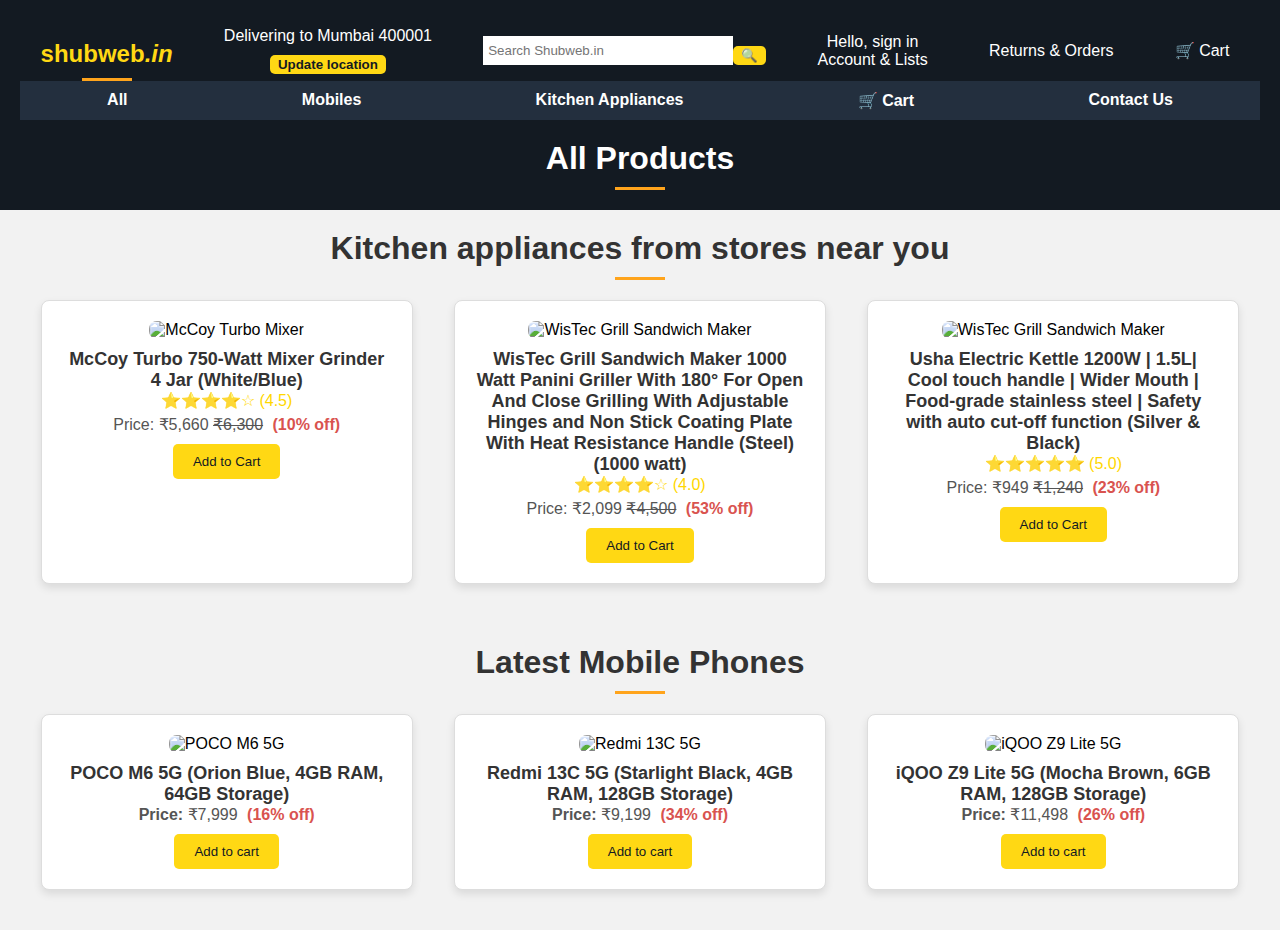
==== all.html @ 8b3148bc "initial commit" ====
<!DOCTYPE html>
<html lang="en">
<head>
    <meta charset="UTF-8">
    <meta name="viewport" content="width=device-width, initial-scale=1.0">
    <title>All Products</title>
    <link rel="stylesheet" href="style1.css">
</head>
<body>
    <!-- Header -->
    <header class="header">
        <div class="top-bar">
            <div class="logo">
                <h1>shubweb<i>.in</i></h1>
            </div>
            <div class="location">
                <p id="location-text">Delivering to Mumbai 400001</p>
                <button onclick="updateLocation()"><b>Update location</b></button>
            </div>
            <div class="search">
                <input type="text" id="search-input" placeholder="Search Shubweb.in">
                <button onclick="performSearch()">🔍</button>
            </div>
            <div class="account">
                <p>Hello, sign in</p>
                <p>Account & Lists</p>
            </div>
            <div class="orders">
                <p>Returns & Orders</p>
            </div>
            <div class="cart">
                <p>🛒 Cart</p>
            </div>
        </div>
        <nav class="nav-bar">
            <ul>
                <li><a href="all.html">All</a></li>
                <li><a href="mobiles.html">Mobiles</a></li>
                <li><a href="kitchen.html">Kitchen Appliances</a></li>
                <li><a href="cart.html">🛒 Cart</a></li>
                <li><a href="contact.html">Contact Us</a></li>
            </ul>
        </nav>
<h1 class="all-products-title">All Products</h1>

    </header>


    <main>
	 <h1>Kitchen appliances from stores near you</h1>
        <section id="product-list" class="product-list">
            <!-- Product Card Template -->
            <div class="product-card" data-name="McCoy Mixer" data-price="5660" data-image="kitchen1.jpg">
                <img src="C:/Users/Shubham/OneDrive/Desktop/GTM Website/kitchen1.jpg" alt="McCoy Turbo Mixer" class="product-image">
                <h3>McCoy Turbo 750-Watt Mixer Grinder 4 Jar (White/Blue)</h3>
		<div class="rating">⭐⭐⭐⭐☆ (4.5)</div> <!-- Static rating for example -->
                <p>Price: ₹5,660 <span style="text-decoration:line-through;">₹6,300</span><span class="discount"> (10% off)</span></p>
                <button onclick="addToCart('McCoy Turbo 750-Watt Mixer Grinder 4 Jar (White/Blue)', 5660, 'kitchen1.jpg')">Add to Cart</button>
            </div>
            <div class="product-card" data-name="WisTec Grill" data-price="2099" data-image="kitchen2.jpg">
                <img src="C:/Users/Shubham/OneDrive/Desktop/GTM Website/kitchen2.jpg" alt="WisTec Grill Sandwich Maker" class="product-image">
                <h3>WisTec Grill Sandwich Maker 1000 Watt Panini Griller With 180° For Open And Close Grilling With Adjustable Hinges and Non Stick Coating Plate With Heat Resistance Handle (Steel) (1000 watt)</h3>
		<div class="rating">⭐⭐⭐⭐☆ (4.0)</div> <!-- Static rating for example -->
                <p>Price: ₹2,099 <span style="text-decoration:line-through;">₹4,500</span><span class="discount"> (53% off)</span></p>
                <button onclick="addToCart('WisTec Grill Sandwich Maker 1000 Watt Panini Griller With 180° For Open And Close Grilling With Adjustable Hinges and Non Stick Coating Plate With Heat Resistance Handle (Steel) (1000 watt)', 2099, 'kitchen2.jpg')">Add to Cart</button>
            </div>
	    <div class="product-card" data-name="Usha Electric Kettle" data-price="2099" data-image="kitchen3.jpg">
                <img src="C:/Users/Shubham/OneDrive/Desktop/GTM Website/kitchen3.jpg" alt="WisTec Grill Sandwich Maker" class="product-image">
                <h3>Usha Electric Kettle 1200W | 1.5L| Cool touch handle | Wider Mouth | Food-grade stainless steel | Safety with auto cut-off function (Silver & Black)</h3>
		<div class="rating">⭐⭐⭐⭐⭐ (5.0)</div> <!-- Static rating for example -->
                <p>Price: ₹949 <span style="text-decoration:line-through;">₹1,240</span><span class="discount"> (23% off)</span></p>
                <button onclick="addToCart('Usha Electric Kettle 1200W | 1.5L| Cool touch handle | Wider Mouth | Food-grade stainless steel | Safety with auto cut-off function (Silver & Black)', 2099,'kitchen3.jpg')">Add to Cart</button>
            </div>

            <!-- Add more products as needed -->
        </section>
    </main>

    <script>
        // Initialize dataLayer for tracking
        window.dataLayer = window.dataLayer || [];

        // Function to add item to cart
        function addToCart(name, price, image) {
            let cart = JSON.parse(localStorage.getItem('cart')) || [];
            cart.push({ name, price, image });
            localStorage.setItem('cart', JSON.stringify(cart));

            // Push add-to-cart event to dataLayer
            dataLayer.push({
                'event': 'addToCart',
                'ecommerce': {
                    'currencyCode': 'INR',
                    'add': {
                        'products': [{
                            'name': name,
                            'id': name,
                            'price': price,
                            'quantity': 1
                        }]
                    }
                }
            });

            alert(name + " has been added to the cart!");
        }
    </script>
	<h1>Latest Mobile Phones</h1>

     <!-- Product Listing -->
        <section class="product-list">
            <!-- Sample Product Card -->
            <div class="product-card" data-product-id="poco-m6">
                <img src="C:/Users/Shubham/OneDrive/Desktop/GTM Website/iq.jpg" alt="POCO M6 5G" class="product-image">
                <h3>POCO M6 5G (Orion Blue, 4GB RAM, 64GB Storage)</h3>
                <p><strong>Price:</strong> ₹7,999 <span class="discount">(16% off)</span></p>
                <button class="add-to-cart" onclick="addToCart('POCO M6 5G (Orion Blue, 4GB RAM, 64GB Storage)', 7999, 'C:/Users/Shubham/OneDrive/Desktop/GTM Website/iq.jpg')">Add to cart</button>
            </div>

            <div class="product-card" data-product-id="redmi-13c">
                <img src="C:/Users/Shubham/OneDrive/Desktop/GTM Website/rm.jpg" alt="Redmi 13C 5G" class="product-image">
                <h3>Redmi 13C 5G (Starlight Black, 4GB RAM, 128GB Storage)</h3>
                <p><strong>Price:</strong> ₹9,199 <span class="discount">(34% off)</span></p>
                <button class="add-to-cart" onclick="addToCart('Redmi 13C 5G (Starlight Black, 4GB RAM, 128GB Storage)', 9199, 'C:/Users/Shubham/OneDrive/Desktop/GTM Website/rm.jpg')">Add to cart</button>
            </div>

            <div class="product-card" data-product-id="iqoo-z9-lite">
                <img src="C:/Users/Shubham/OneDrive/Desktop/GTM Website/pc.jpg" alt="iQOO Z9 Lite 5G" class="product-image">
                <h3>iQOO Z9 Lite 5G (Mocha Brown, 6GB RAM, 128GB Storage)</h3>
                <p><strong>Price:</strong> ₹11,498 <span class="discount">(26% off)</span></p>
                <button class="add-to-cart" onclick="addToCart('iQOO Z9 Lite 5G (Mocha Brown, 6GB RAM, 128GB Storage', 11498, 'C:/Users/Shubham/OneDrive/Desktop/GTM Website/pc.jpg')">Add to cart</button>
            </div>
        </section>

    </main>
</body>
</html>
---- style1.css ----
/* Basic Reset */
* {
    margin: 0;
    padding: 0;
    box-sizing: border-box;
    font-family: Arial, sans-serif;
}

/* Header Styles */
.header {
    background-color: #131A22;
    color: white;
    padding: 10px;
}

.top-bar {
    display: flex;
    align-items: center;
    justify-content: space-around;
}

.logo h1 {
    font-size: 24px;
    font-weight: bold;
    color: #FFD814;
}

.location, .account, .orders, .cart {
    margin: 0 10px;
}

.location button, .search button {
    background-color: #FFD814;
    border: none;
    padding: 2px 8px;
    cursor: pointer;
}

.search {
    display: flex;
}

.search input {
    padding: 5px;
    border: none;
    width: 250px;
}

.nav-bar {
    background-color: #232F3E;
    padding: 10px 0;
}

.nav-bar ul {
    display: flex;
    list-style-type: none;
    justify-content: space-around;
}

.nav-bar li a {
    color: white;
    text-decoration: none;
    padding: 5px 15px;
    font-weight: bold;
}

.nav-bar li a:hover {
    background-color: #3a4553;
    border-radius: 5px;
}

h1 {
    text-align: center;
    font-size: 2em;
    font-weight: bold;
    color: #333; /* Dark color for a professional look */
    margin-top: 20px;
    font-family: Arial, sans-serif;
}

/* Optional: Add a subtle underline for emphasis */
h1::after {
    content: "";
    display: block;
    width: 50px;
    height: 3px;
    background-color: #ffa41c; /* Amazon's orange color */
    margin: 10px auto 0;
}

/* Basic Styles */
body {
    font-family: Arial, sans-serif;
    background-color: #f2f2f2;.all-products-title {
    color: white;
}

    margin: 0;
    padding: 0;
}

/* Header Styles */
.header {
    background-color: #131A22;
    color: white;
    text-align: center;
    padding: 20px;
}

.all-products-title {
    color: white;
}

/* Section Header Styles */
main section h2 {
    text-align: center;
    color: #333;
    margin: 20px 0 10px;
}

/* Product List Styles */
.product-list {
    display: flex;
    justify-content: space-around;
    flex-wrap: wrap;
    padding: 20px;
}

.product-card {
    background-color: #fff;
    border: 1px solid #ddd;
    border-radius: 8px;
    width: 30%;
    padding: 20px;
    box-shadow: 0 4px 8px rgba(0, 0, 0, 0.1);
    text-align: center;
    margin-bottom: 20px;
}

.product-card img {
    width: 100%;
    height: auto;
    border-radius: 8px;
    margin-bottom: 10px;
}

.product-card h3 {
    font-size: 18px;
    color: #333;
}

.product-card p {
    color: #555;
}

.discount {
    color: #d9534f;
}

.add-to-cart, .purchase button {
    background-color: #FFD814;
    color: #131A22;
    border: none;
    padding: 10px 20px;
    border-radius: 5px;
    cursor: pointer;
    margin-top: 10px;
}

.add-to-cart:hover, .purchase button:hover {
    background-color: #f0c14b;
}

/* Purchase Button */
.purchase {
    text-align: center;
    margin: 20px 0;
}

/* Empty Cart Message Styles */
.cart-empty-message {
    text-align: center;
    font-size: 1.5em;
    font-weight: 500;
    color: #555; /* Subtle color for a professional look */
    margin-top: 50px;
    font-family: Arial, sans-serif;
}

/* Optional: Add an icon above the message */
.cart-empty-message::before {
    content: "🛒";
    display: block;
    font-size: 3em;
    color: #ffa41c; /* Amazon-like orange color */
    margin-bottom: 10px;
    opacity: 0.8;
}

.original-price {
    text-decoration: line-through;
    color: #888;
    margin-left: 5px;
}

.discount {
    color: #d9534f; /* Red color */
    font-weight: bold;
    margin-left: 5px;
}

.rating {
    color: #FFD700; /* Gold color for stars */
    font-size: 16px;
    margin-bottom: 5px;
}


button {
    background-color: #FFD814;
    color: #131A22;
    border: none;
    padding: 10px 20px;
    border-radius: 5px;
    cursor: pointer;
    margin-top: 10px;
}

button:hover {
    background-color: #f0c14b;
}
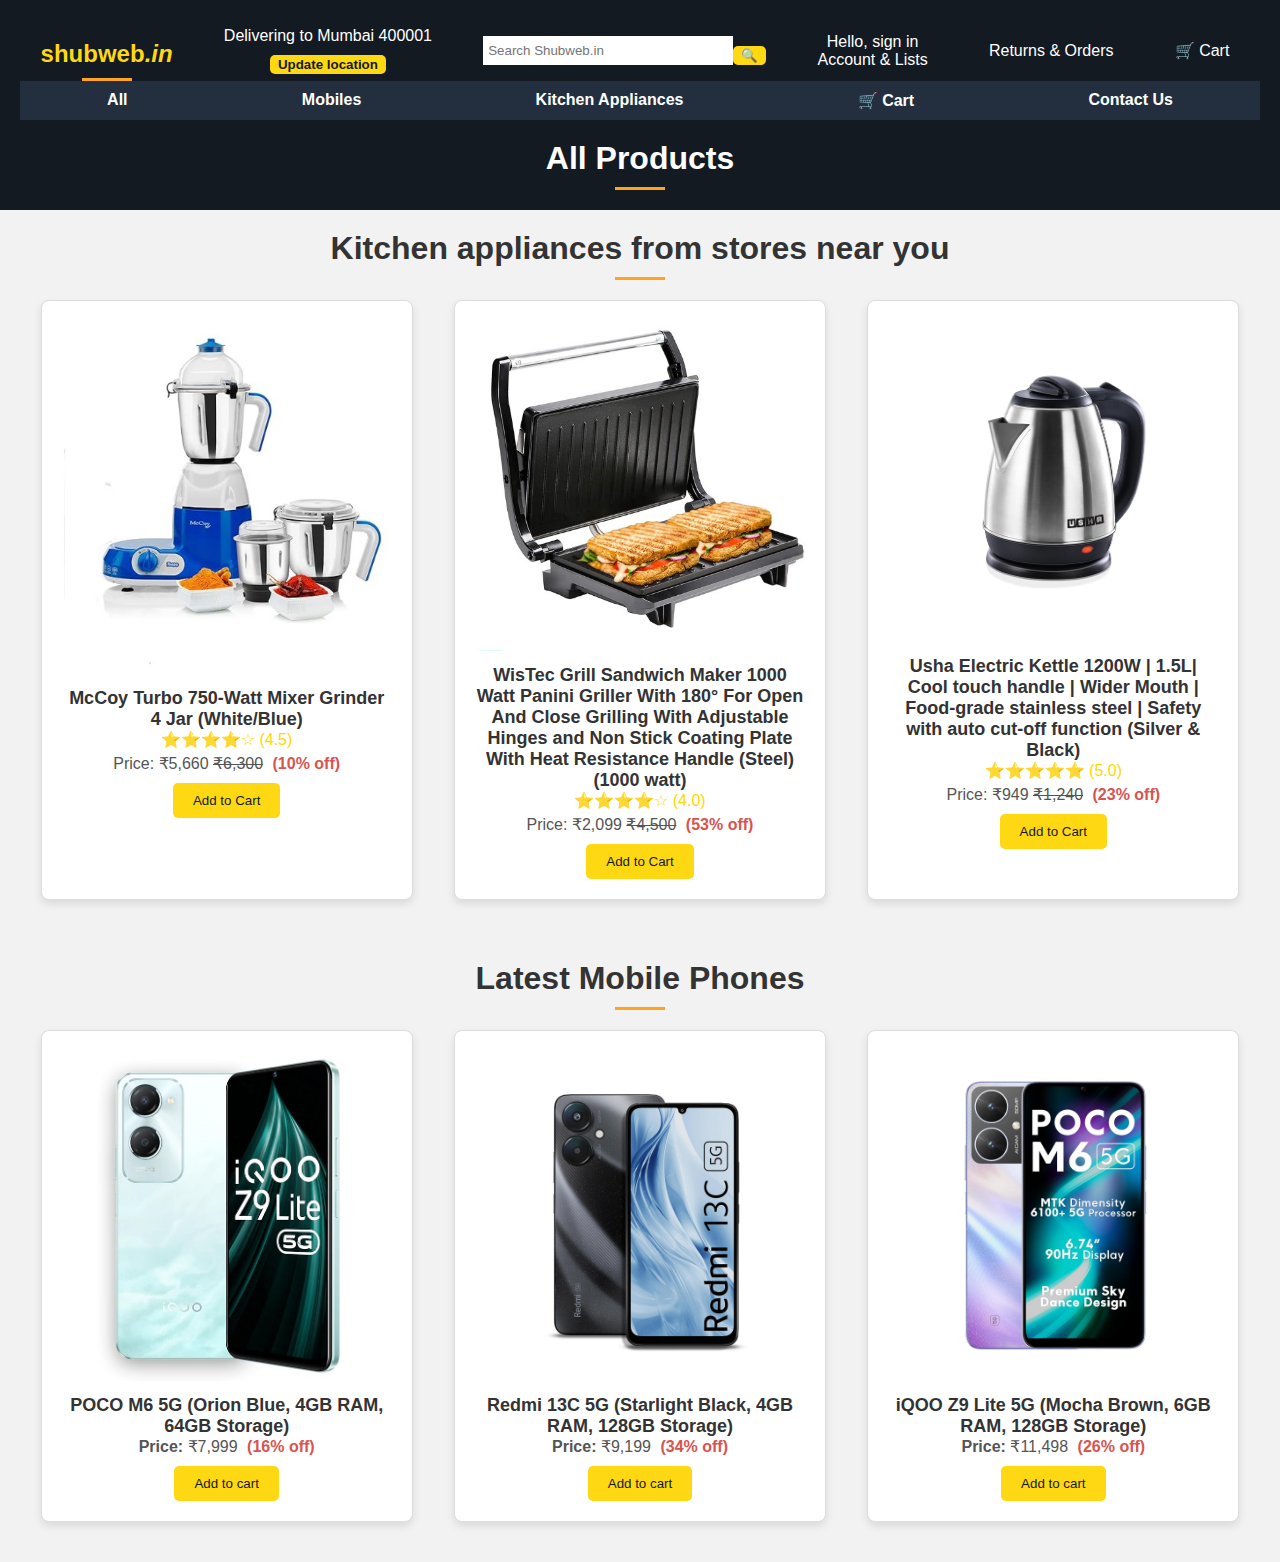
==== commit c3c9ce43: "Update all.html" ====
--- a/all.html
+++ b/all.html
@@ -51,21 +51,21 @@
         <section id="product-list" class="product-list">
             <!-- Product Card Template -->
             <div class="product-card" data-name="McCoy Mixer" data-price="5660" data-image="kitchen1.jpg">
-                <img src="C:/Users/Shubham/OneDrive/Desktop/GTM Website/kitchen1.jpg" alt="McCoy Turbo Mixer" class="product-image">
+                <img src="kitchen1.jpg" alt="McCoy Turbo Mixer" class="product-image">
                 <h3>McCoy Turbo 750-Watt Mixer Grinder 4 Jar (White/Blue)</h3>
 		<div class="rating">⭐⭐⭐⭐☆ (4.5)</div> <!-- Static rating for example -->
                 <p>Price: ₹5,660 <span style="text-decoration:line-through;">₹6,300</span><span class="discount"> (10% off)</span></p>
                 <button onclick="addToCart('McCoy Turbo 750-Watt Mixer Grinder 4 Jar (White/Blue)', 5660, 'kitchen1.jpg')">Add to Cart</button>
             </div>
             <div class="product-card" data-name="WisTec Grill" data-price="2099" data-image="kitchen2.jpg">
-                <img src="C:/Users/Shubham/OneDrive/Desktop/GTM Website/kitchen2.jpg" alt="WisTec Grill Sandwich Maker" class="product-image">
+                <img src="kitchen2.jpg" alt="WisTec Grill Sandwich Maker" class="product-image">
                 <h3>WisTec Grill Sandwich Maker 1000 Watt Panini Griller With 180° For Open And Close Grilling With Adjustable Hinges and Non Stick Coating Plate With Heat Resistance Handle (Steel) (1000 watt)</h3>
 		<div class="rating">⭐⭐⭐⭐☆ (4.0)</div> <!-- Static rating for example -->
                 <p>Price: ₹2,099 <span style="text-decoration:line-through;">₹4,500</span><span class="discount"> (53% off)</span></p>
                 <button onclick="addToCart('WisTec Grill Sandwich Maker 1000 Watt Panini Griller With 180° For Open And Close Grilling With Adjustable Hinges and Non Stick Coating Plate With Heat Resistance Handle (Steel) (1000 watt)', 2099, 'kitchen2.jpg')">Add to Cart</button>
             </div>
 	    <div class="product-card" data-name="Usha Electric Kettle" data-price="2099" data-image="kitchen3.jpg">
-                <img src="C:/Users/Shubham/OneDrive/Desktop/GTM Website/kitchen3.jpg" alt="WisTec Grill Sandwich Maker" class="product-image">
+                <img src="kitchen3.jpg" alt="WisTec Grill Sandwich Maker" class="product-image">
                 <h3>Usha Electric Kettle 1200W | 1.5L| Cool touch handle | Wider Mouth | Food-grade stainless steel | Safety with auto cut-off function (Silver & Black)</h3>
 		<div class="rating">⭐⭐⭐⭐⭐ (5.0)</div> <!-- Static rating for example -->
                 <p>Price: ₹949 <span style="text-decoration:line-through;">₹1,240</span><span class="discount"> (23% off)</span></p>
@@ -111,21 +111,21 @@
         <section class="product-list">
             <!-- Sample Product Card -->
             <div class="product-card" data-product-id="poco-m6">
-                <img src="C:/Users/Shubham/OneDrive/Desktop/GTM Website/iq.jpg" alt="POCO M6 5G" class="product-image">
+                <img src="iq.jpg" alt="POCO M6 5G" class="product-image">
                 <h3>POCO M6 5G (Orion Blue, 4GB RAM, 64GB Storage)</h3>
                 <p><strong>Price:</strong> ₹7,999 <span class="discount">(16% off)</span></p>
                 <button class="add-to-cart" onclick="addToCart('POCO M6 5G (Orion Blue, 4GB RAM, 64GB Storage)', 7999, 'C:/Users/Shubham/OneDrive/Desktop/GTM Website/iq.jpg')">Add to cart</button>
             </div>
 
             <div class="product-card" data-product-id="redmi-13c">
-                <img src="C:/Users/Shubham/OneDrive/Desktop/GTM Website/rm.jpg" alt="Redmi 13C 5G" class="product-image">
+                <img src="rm.jpg" alt="Redmi 13C 5G" class="product-image">
                 <h3>Redmi 13C 5G (Starlight Black, 4GB RAM, 128GB Storage)</h3>
                 <p><strong>Price:</strong> ₹9,199 <span class="discount">(34% off)</span></p>
                 <button class="add-to-cart" onclick="addToCart('Redmi 13C 5G (Starlight Black, 4GB RAM, 128GB Storage)', 9199, 'C:/Users/Shubham/OneDrive/Desktop/GTM Website/rm.jpg')">Add to cart</button>
             </div>
 
             <div class="product-card" data-product-id="iqoo-z9-lite">
-                <img src="C:/Users/Shubham/OneDrive/Desktop/GTM Website/pc.jpg" alt="iQOO Z9 Lite 5G" class="product-image">
+                <img src="pc.jpg" alt="iQOO Z9 Lite 5G" class="product-image">
                 <h3>iQOO Z9 Lite 5G (Mocha Brown, 6GB RAM, 128GB Storage)</h3>
                 <p><strong>Price:</strong> ₹11,498 <span class="discount">(26% off)</span></p>
                 <button class="add-to-cart" onclick="addToCart('iQOO Z9 Lite 5G (Mocha Brown, 6GB RAM, 128GB Storage', 11498, 'C:/Users/Shubham/OneDrive/Desktop/GTM Website/pc.jpg')">Add to cart</button>
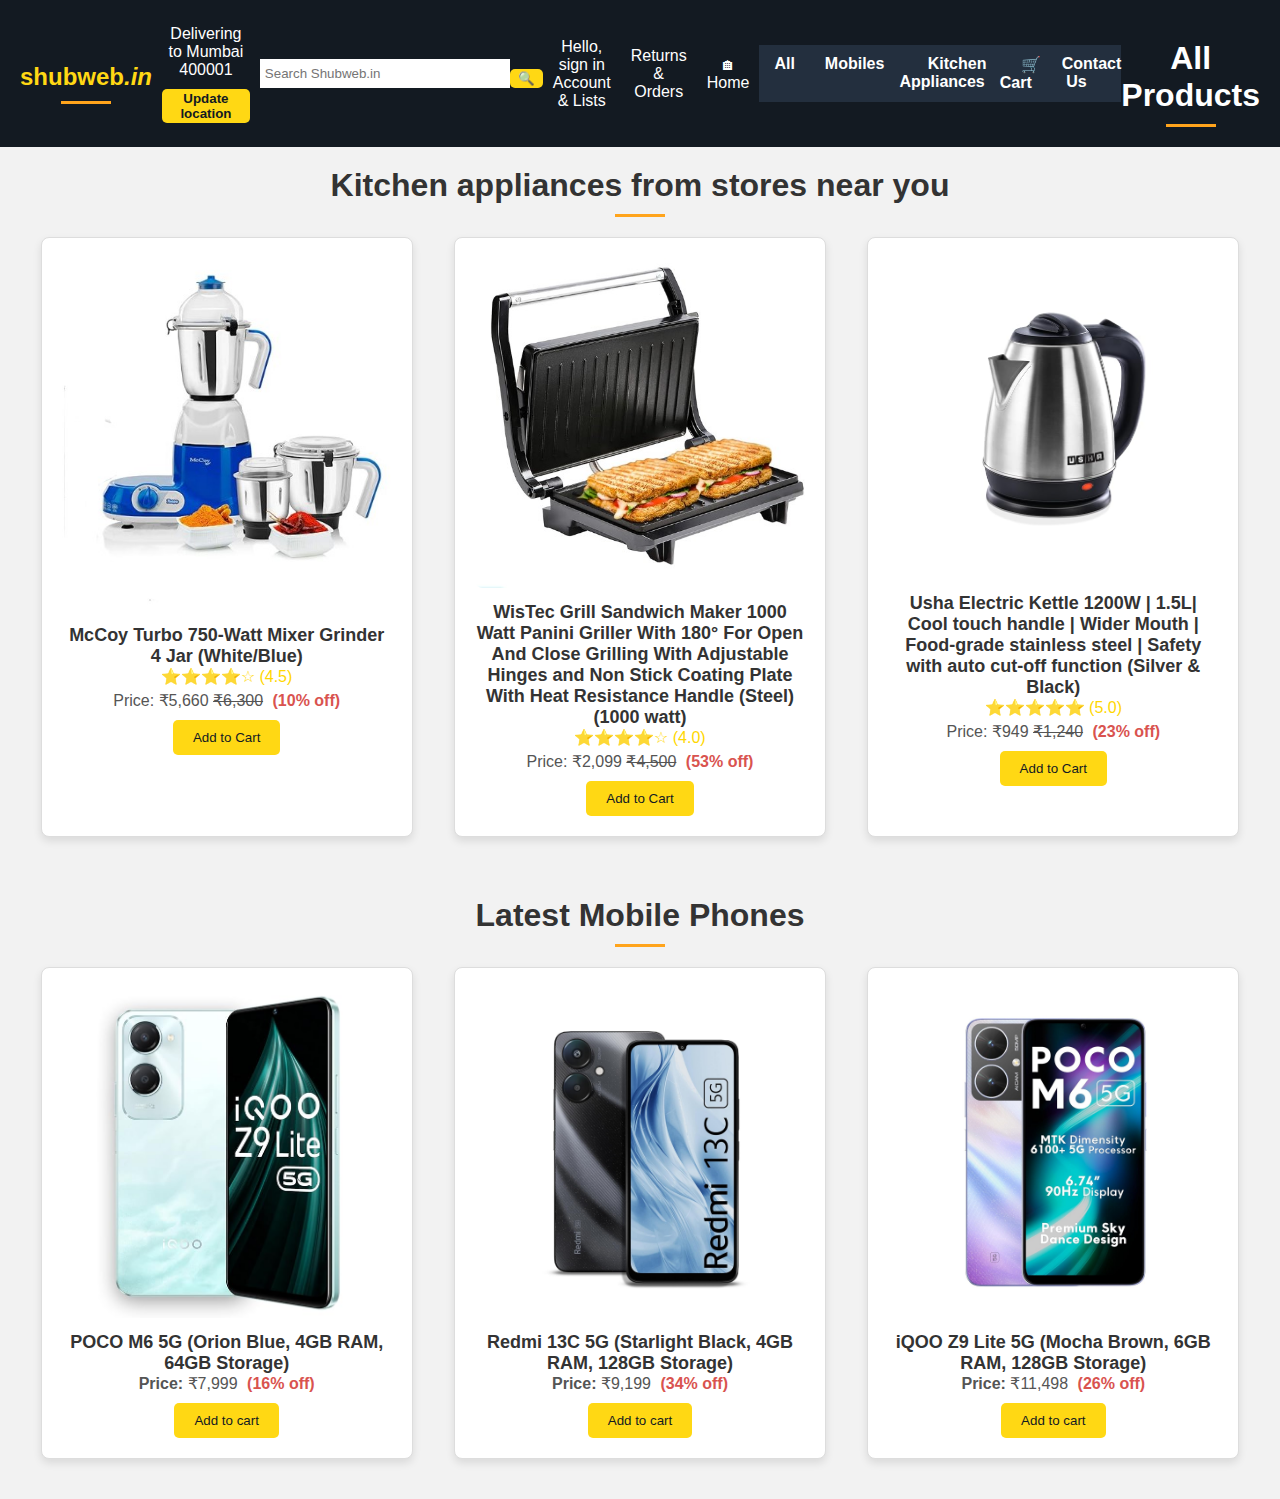
==== commit 6a86269d: "Update all.html" ====
--- a/all.html
+++ b/all.html
@@ -29,8 +29,9 @@
                 <p>Returns & Orders</p>
             </div>
             <div class="cart">
-                <p>🛒 Cart</p>
-            </div>
+                <a href="index.html" style="text-decoration: none; color: inherit;">
+                    🏠︎   Home 
+                </a>
         </div>
         <nav class="nav-bar">
             <ul>
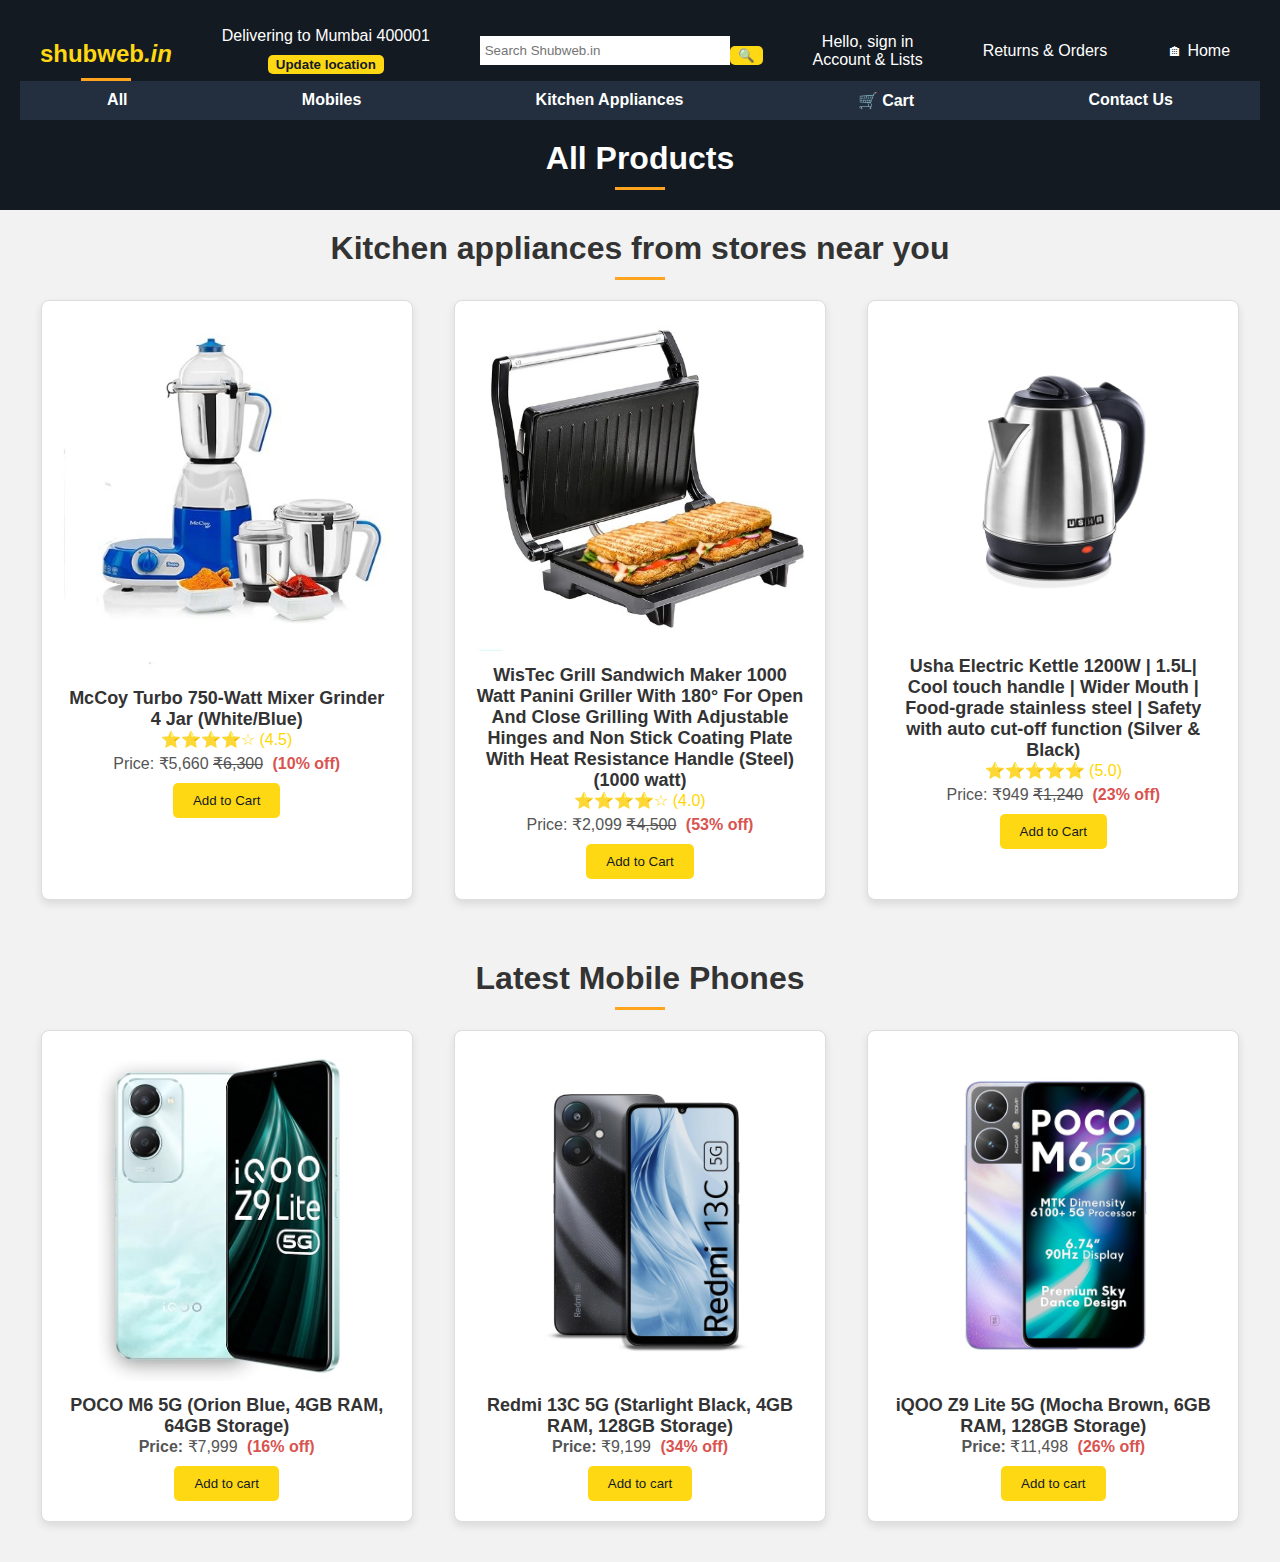
==== commit 33b4eeeb: "Update all.html" ====
--- a/all.html
+++ b/all.html
@@ -28,10 +28,11 @@
             <div class="orders">
                 <p>Returns & Orders</p>
             </div>
-            <div class="cart">
+           <div class="cart">
                 <a href="index.html" style="text-decoration: none; color: inherit;">
                     🏠︎   Home 
                 </a>
+            </div>
         </div>
         <nav class="nav-bar">
             <ul>
